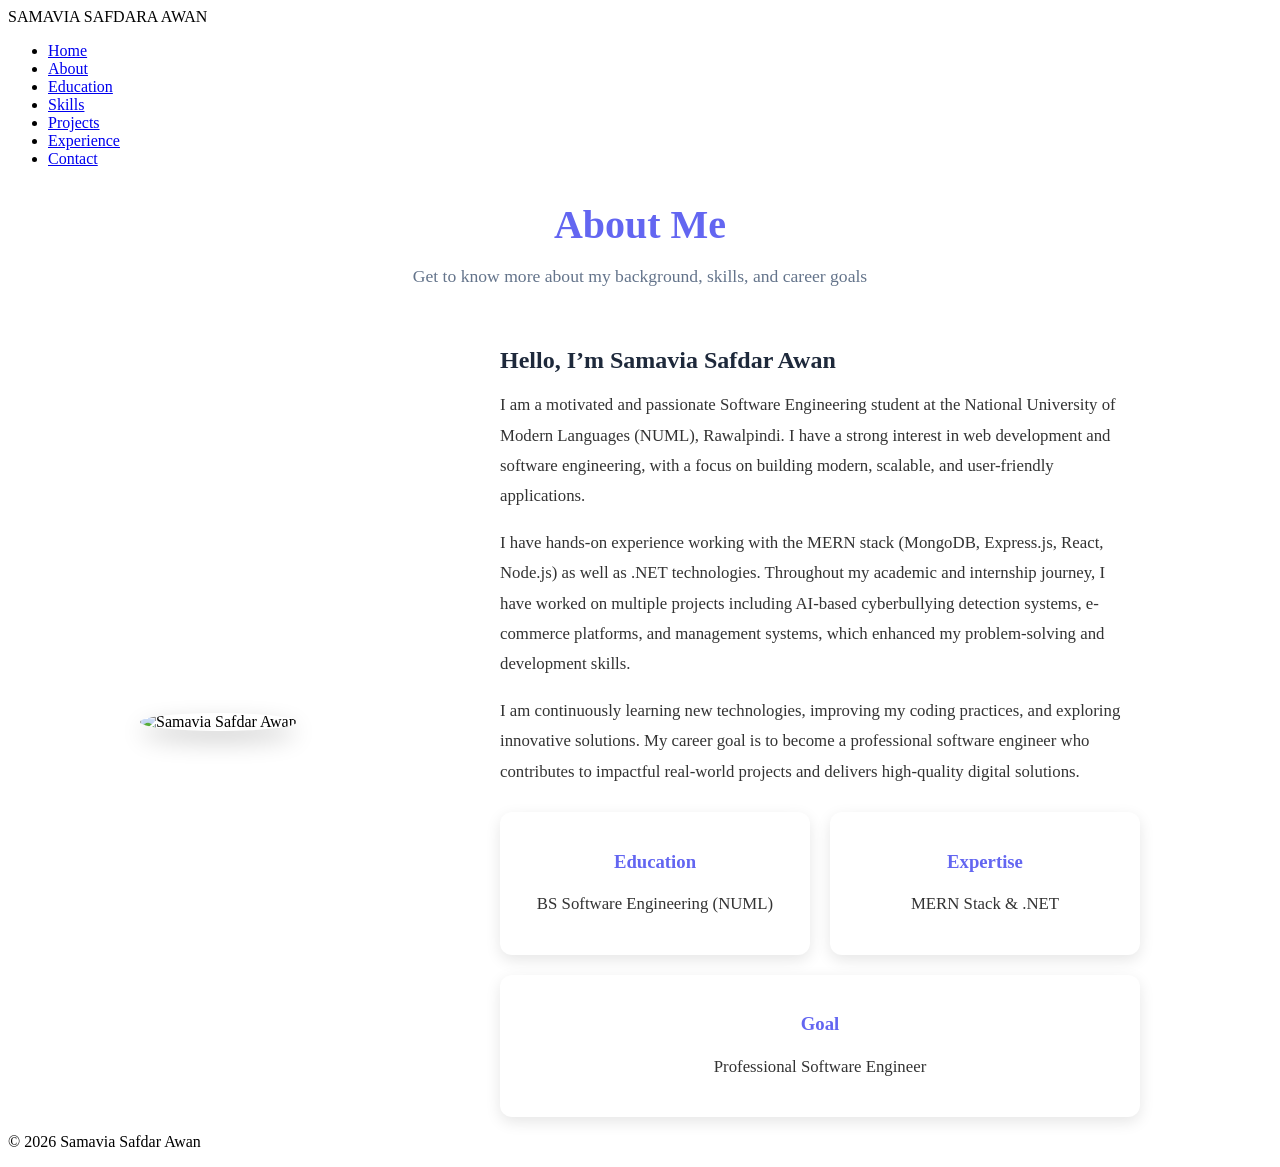
==== about.html @ 0881efe5 "Add files via upload" ====
<!DOCTYPE html>
<html>
<head>
    <title>About Me | Samavia Safdar Awan</title>
    <link rel="stylesheet" href="style.css">
    <style>
        .about-section{
            max-width: 1000px;
            margin: auto;
        }

        .about-header{
            text-align: center;
            margin-bottom: 40px;
        }

        .about-header h1{
            font-size: 2.5rem;
            color: #6366f1;
            margin-bottom: 10px;
        }

        .about-header p{
            color: #64748b;
            font-size: 1.1rem;
        }

        .about-content{
            display: grid;
            grid-template-columns: 1fr 2fr;
            gap: 40px;
            align-items: center;
        }

        .about-image img{
            width: 100%;
            max-width: 300px;
            border-radius: 50%;
            box-shadow: 0 10px 25px rgba(0,0,0,0.2);
        }

        .about-text h2{
            color: #1e293b;
            margin-bottom: 15px;
        }

        .about-text p{
            font-size: 1.05rem;
            line-height: 1.8;
            margin-bottom: 15px;
            color: #333;
        }

        .about-highlights{
            display: flex;
            gap: 20px;
            margin-top: 25px;
            flex-wrap: wrap;
        }

        .highlight-box{
            background: #ffffff;
            padding: 20px;
            border-radius: 12px;
            flex: 1 1 200px;
            box-shadow: 0 5px 15px rgba(0,0,0,0.1);
            text-align: center;
        }

        .highlight-box h3{
            color: #6366f1;
            margin-bottom: 8px;
        }

        @media(max-width:768px){
            .about-content{
                grid-template-columns: 1fr;
                text-align: center;
            }
            .about-image img{
                margin: auto;
            }
        }
    </style>
</head>
<body>

<header>
<nav>
    <div class="logo">SAMAVIA SAFDARA AWAN</div>
    <ul class="nav-links">
        <li><a href="index.html">Home</a></li>
        <li><a href="about.html">About</a></li>
        <li><a href="education.html">Education</a></li>
        <li><a href="skills.html">Skills</a></li>
        <li><a href="projects.html">Projects</a></li>
        <li><a href="experience.html">Experience</a></li>
        <li><a href="contact.html">Contact</a></li>
    </ul>
</nav>
</header>

<section>
    <div class="about-section">

        <div class="about-header">
            <h1>About Me</h1>
            <p>Get to know more about my background, skills, and career goals</p>
        </div>

        <div class="about-content">
            <!-- Image -->
            <div class="about-image">
                <img src="images/profile.jpg" alt="Samavia Safdar Awan">
            </div>

            <!-- Text -->
            <div class="about-text">
                <h2>Hello, I’m Samavia Safdar Awan</h2>
                <p>
                    I am a motivated and passionate Software Engineering student at the National University of Modern Languages (NUML), Rawalpindi. I have a strong interest in web development and software engineering, with a focus on building modern, scalable, and user-friendly applications.
                </p>
                <p>
                    I have hands-on experience working with the MERN stack (MongoDB, Express.js, React, Node.js) as well as .NET technologies. Throughout my academic and internship journey, I have worked on multiple projects including AI-based cyberbullying detection systems, e-commerce platforms, and management systems, which enhanced my problem-solving and development skills.
                </p>
                <p>
                    I am continuously learning new technologies, improving my coding practices, and exploring innovative solutions. My career goal is to become a professional software engineer who contributes to impactful real-world projects and delivers high-quality digital solutions.
                </p>

                <!-- Highlights -->
                <div class="about-highlights">
                    <div class="highlight-box">
                        <h3>Education</h3>
                        <p>BS Software Engineering (NUML)</p>
                    </div>
                    <div class="highlight-box">
                        <h3>Expertise</h3>
                        <p>MERN Stack & .NET</p>
                    </div>
                    <div class="highlight-box">
                        <h3>Goal</h3>
                        <p>Professional Software Engineer</p>
                    </div>
                </div>
            </div>
        </div>

    </div>
</section>

<footer>
    <p>© 2026 Samavia Safdar Awan</p>
</footer>

</body>
</html>
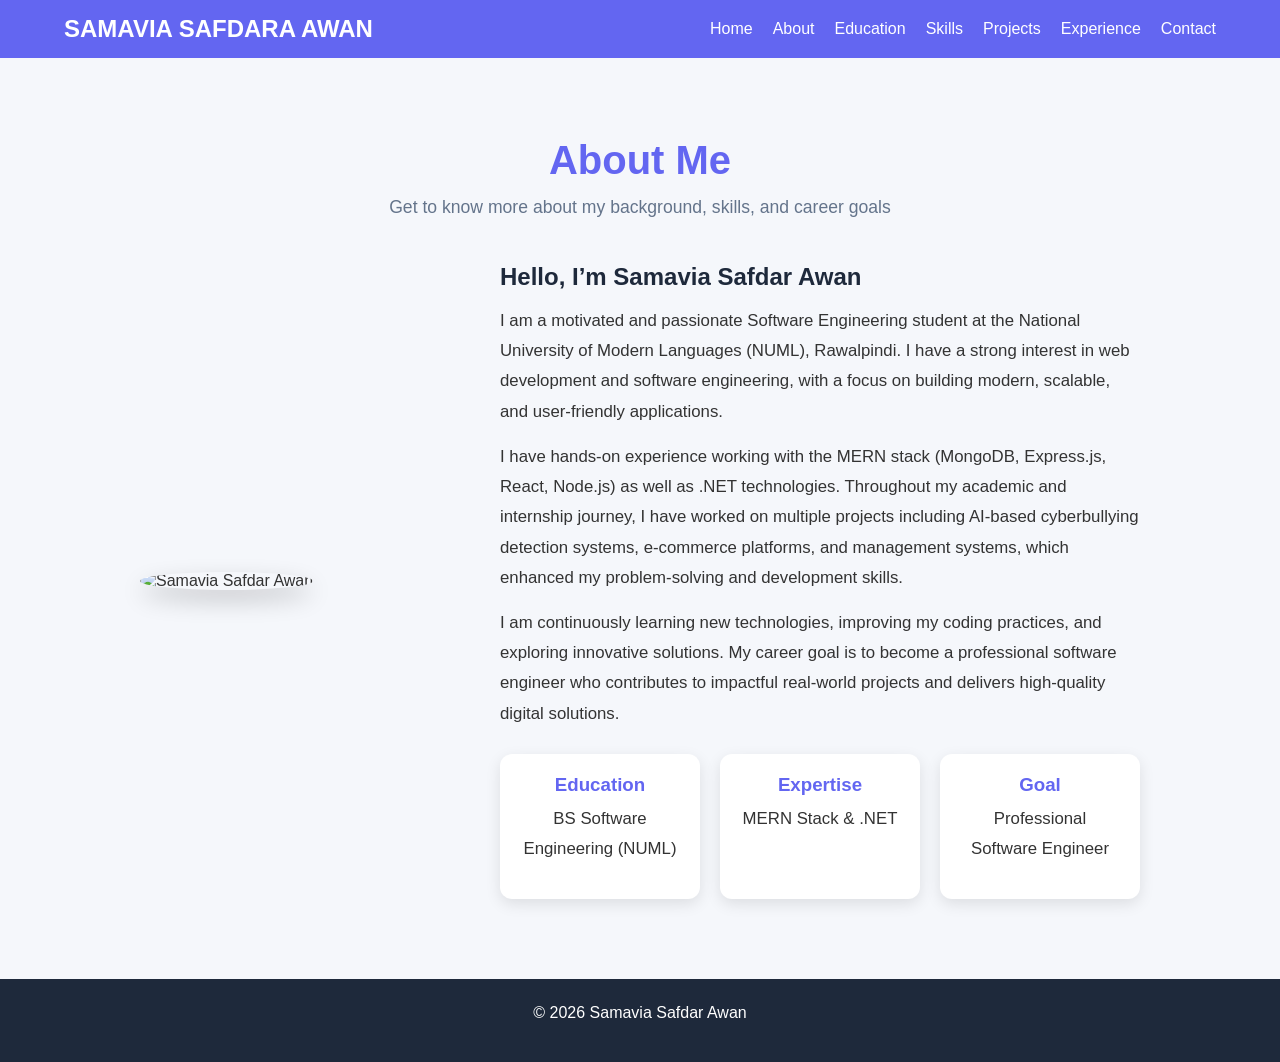
==== commit d4a73c5e: "Fix HTML formatting and update stylesheet reference" ====
--- a/about.html
+++ b/about.html
@@ -2,7 +2,7 @@
 <html>
 <head>
     <title>About Me | Samavia Safdar Awan</title>
-    <link rel="stylesheet" href="style.css">
+    <link rel="stylesheet" href="Style.css">
     <style>
         .about-section{
             max-width: 1000px;
@@ -154,3 +154,4 @@
 
 </body>
 </html>
+
--- a/Style.css
+++ b/Style.css
@@ -0,0 +1,359 @@
+*{
+    margin:0;
+    padding:0;
+    box-sizing:border-box;
+    font-family: Arial, sans-serif;
+}
+
+body{
+    background:#f5f7fb;
+    color:#333;
+}
+
+header{
+    background:#6366f1;
+    padding:15px 0;
+}
+
+nav{
+    width:90%;
+    margin:auto;
+    display:flex;
+    justify-content:space-between;
+    align-items:center;
+}
+
+.logo{
+    color:#fff;
+    font-size:24px;
+    font-weight:bold;
+}
+
+.nav-links{
+    list-style:none;
+    display:flex;
+    gap:20px;
+}
+
+.nav-links a{
+    color:white;
+    text-decoration:none;
+    font-weight:500;
+}
+
+.nav-links a:hover{
+    text-decoration:underline;
+}
+
+section{
+    padding:80px 10%;
+    min-height:80vh;
+}
+
+h1,h2{
+    color:#6366f1;
+    margin-bottom:20px;
+}
+
+p{
+    line-height:1.7;
+    margin-bottom:15px;
+}
+
+.card{
+    background:#fff;
+    padding:25px;
+    border-radius:10px;
+    box-shadow:0 5px 15px rgba(0,0,0,0.1);
+    margin-bottom:20px;
+}
+
+footer{
+    background:#1e293b;
+    color:white;
+    text-align:center;
+    padding:20px;
+}
+.projects-grid{
+    display:grid;
+    grid-template-columns:repeat(auto-fit, minmax(280px, 1fr));
+    gap:25px;
+}
+
+.project-card{
+    background:white;
+    border-radius:15px;
+    overflow:hidden;
+    box-shadow:0 8px 20px rgba(0,0,0,0.12);
+    transition:transform 0.3s, box-shadow 0.3s;
+}
+
+.project-card:hover{
+    transform:translateY(-8px);
+    box-shadow:0 12px 30px rgba(0,0,0,0.2);
+}
+
+.project-card img{
+    width:100%;
+    height:180px;
+    object-fit:cover;
+}
+
+.project-card .content{
+    padding:20px;
+}
+
+.project-card h3{
+    margin-bottom:10px;
+    color:#4f46e5;
+}
+/* ===== COLORED SKILLS SECTION ===== */
+
+.skills-section{
+    padding:80px 10%;
+    background:linear-gradient(135deg, #eef2ff, #f8fafc);
+}
+
+.skills-section h2{
+    text-align:center;
+    font-size:32px;
+    color:#4f46e5;
+    margin-bottom:15px;
+}
+
+.skills-intro{
+    text-align:center;
+    max-width:850px;
+    margin:0 auto 50px;
+    color:#334155;
+    line-height:1.8;
+}
+
+/* GRID */
+.skills-grid{
+    display:grid;
+    grid-template-columns:repeat(auto-fit, minmax(250px, 1fr));
+    gap:35px;
+}
+
+/* SKILL CARDS */
+.skill-card{
+    background:linear-gradient(145deg, #ffffff, #eef2ff);
+    padding:32px;
+    border-radius:18px;
+    box-shadow:0 12px 30px rgba(79,70,229,0.15);
+    border-top:6px solid #6366f1;
+    transition:all 0.3s ease;
+}
+
+/* Hover effect */
+.skill-card:hover{
+    transform:translateY(-10px);
+    box-shadow:0 18px 40px rgba(79,70,229,0.25);
+}
+
+/* Title */
+.skill-card h3{
+    color:#1e293b;
+    margin-bottom:18px;
+    font-size:20px;
+}
+
+/* List */
+.skill-card ul{
+    list-style:none;
+    padding:0;
+}
+
+.skill-card ul li{
+    padding:8px 0;
+    color:#475569;
+    font-weight:500;
+    position:relative;
+}
+
+/* Bullet dots */
+.skill-card ul li::before{
+    content:"●";
+    color:#6366f1;
+    margin-right:10px;
+    font-size:12px;
+}
+/* ===== EXPERIENCE SECTION ===== */
+
+.experience-section{
+    padding:80px 10%;
+    background: linear-gradient(135deg, #f8fafc, #eef2ff);
+}
+
+.experience-section h2{
+    text-align:center;
+    font-size:32px;
+    color:#4f46e5;
+    margin-bottom:15px;
+}
+
+.experience-intro{
+    text-align:center;
+    max-width:850px;
+    margin:0 auto 50px;
+    color:#334155;
+    line-height:1.8;
+}
+
+/* GRID */
+.experience-grid{
+    display:grid;
+    grid-template-columns:repeat(auto-fit, minmax(300px, 1fr));
+    gap:30px;
+}
+
+/* CARDS */
+.experience-card{
+    background:linear-gradient(145deg, #ffffff, #f0f4ff);
+    padding:30px;
+    border-radius:20px;
+    box-shadow:0 12px 30px rgba(79,70,229,0.15);
+    border-left:6px solid #6366f1;
+    transition:all 0.3s ease;
+}
+
+/* Hover effect */
+.experience-card:hover{
+    transform:translateY(-10px);
+    box-shadow:0 18px 40px rgba(79,70,229,0.25);
+}
+
+/* Title */
+.experience-card h3{
+    color:#1e293b;
+    font-size:20px;
+    margin-bottom:10px;
+}
+
+/* Duration */
+.duration{
+    font-style:italic;
+    color:#64748b;
+    margin-bottom:15px;
+}
+
+/* List */
+.experience-card ul{
+    list-style:none;
+    padding-left:0;
+}
+
+.experience-card ul li{
+    padding:6px 0;
+    color:#475569;
+    position:relative;
+    line-height:1.6;
+}
+
+/* Bullet dots */
+.experience-card ul li::before{
+    content:"▹";
+    color:#6366f1;
+    margin-right:10px;
+    font-weight:bold;
+}
+/* ===== CONTACT SECTION ===== */
+.contact-section{
+    padding:80px 10%;
+    background: linear-gradient(135deg, #eef2ff, #fef3c7);
+}
+
+.contact-section h2{
+    text-align:center;
+    font-size:32px;
+    color:#4f46e5;
+    margin-bottom:15px;
+}
+
+.contact-intro{
+    text-align:center;
+    max-width:800px;
+    margin:0 auto 50px;
+    color:#334155;
+    line-height:1.8;
+}
+
+/* CONTACT CARDS */
+.contact-cards{
+    display:grid;
+    grid-template-columns:repeat(auto-fit, minmax(200px, 1fr));
+    gap:30px;
+    margin-bottom:50px;
+}
+
+.contact-card{
+    background:#ffffff;
+    padding:30px;
+    border-radius:20px;
+    box-shadow:0 12px 30px rgba(79,70,229,0.15);
+    text-align:center;
+    transition:all 0.3s ease;
+}
+
+.contact-card img{
+    width:50px;
+    margin-bottom:15px;
+}
+
+.contact-card h3{
+    color:#4f46e5;
+    margin-bottom:10px;
+}
+
+.contact-card p{
+    color:#475569;
+    line-height:1.6;
+}
+
+.contact-card:hover{
+    transform:translateY(-10px);
+    box-shadow:0 18px 40px rgba(79,70,229,0.25);
+}
+
+/* CONTACT FORM */
+.contact-form{
+    max-width:600px;
+    margin:0 auto;
+    background:#ffffff;
+    padding:30px;
+    border-radius:20px;
+    box-shadow:0 12px 30px rgba(79,70,229,0.15);
+}
+
+.contact-form h3{
+    color:#4f46e5;
+    margin-bottom:20px;
+    text-align:center;
+}
+
+.contact-form input,
+.contact-form textarea{
+    width:100%;
+    padding:15px;
+    margin-bottom:20px;
+    border-radius:10px;
+    border:1px solid #cbd5e1;
+    font-size:16px;
+}
+
+.contact-form button{
+    background:#4f46e5;
+    color:white;
+    border:none;
+    padding:15px 25px;
+    border-radius:10px;
+    font-size:16px;
+    cursor:pointer;
+    transition:all 0.3s ease;
+}
+
+.contact-form button:hover{
+    background:#6366f1;
+}
+
